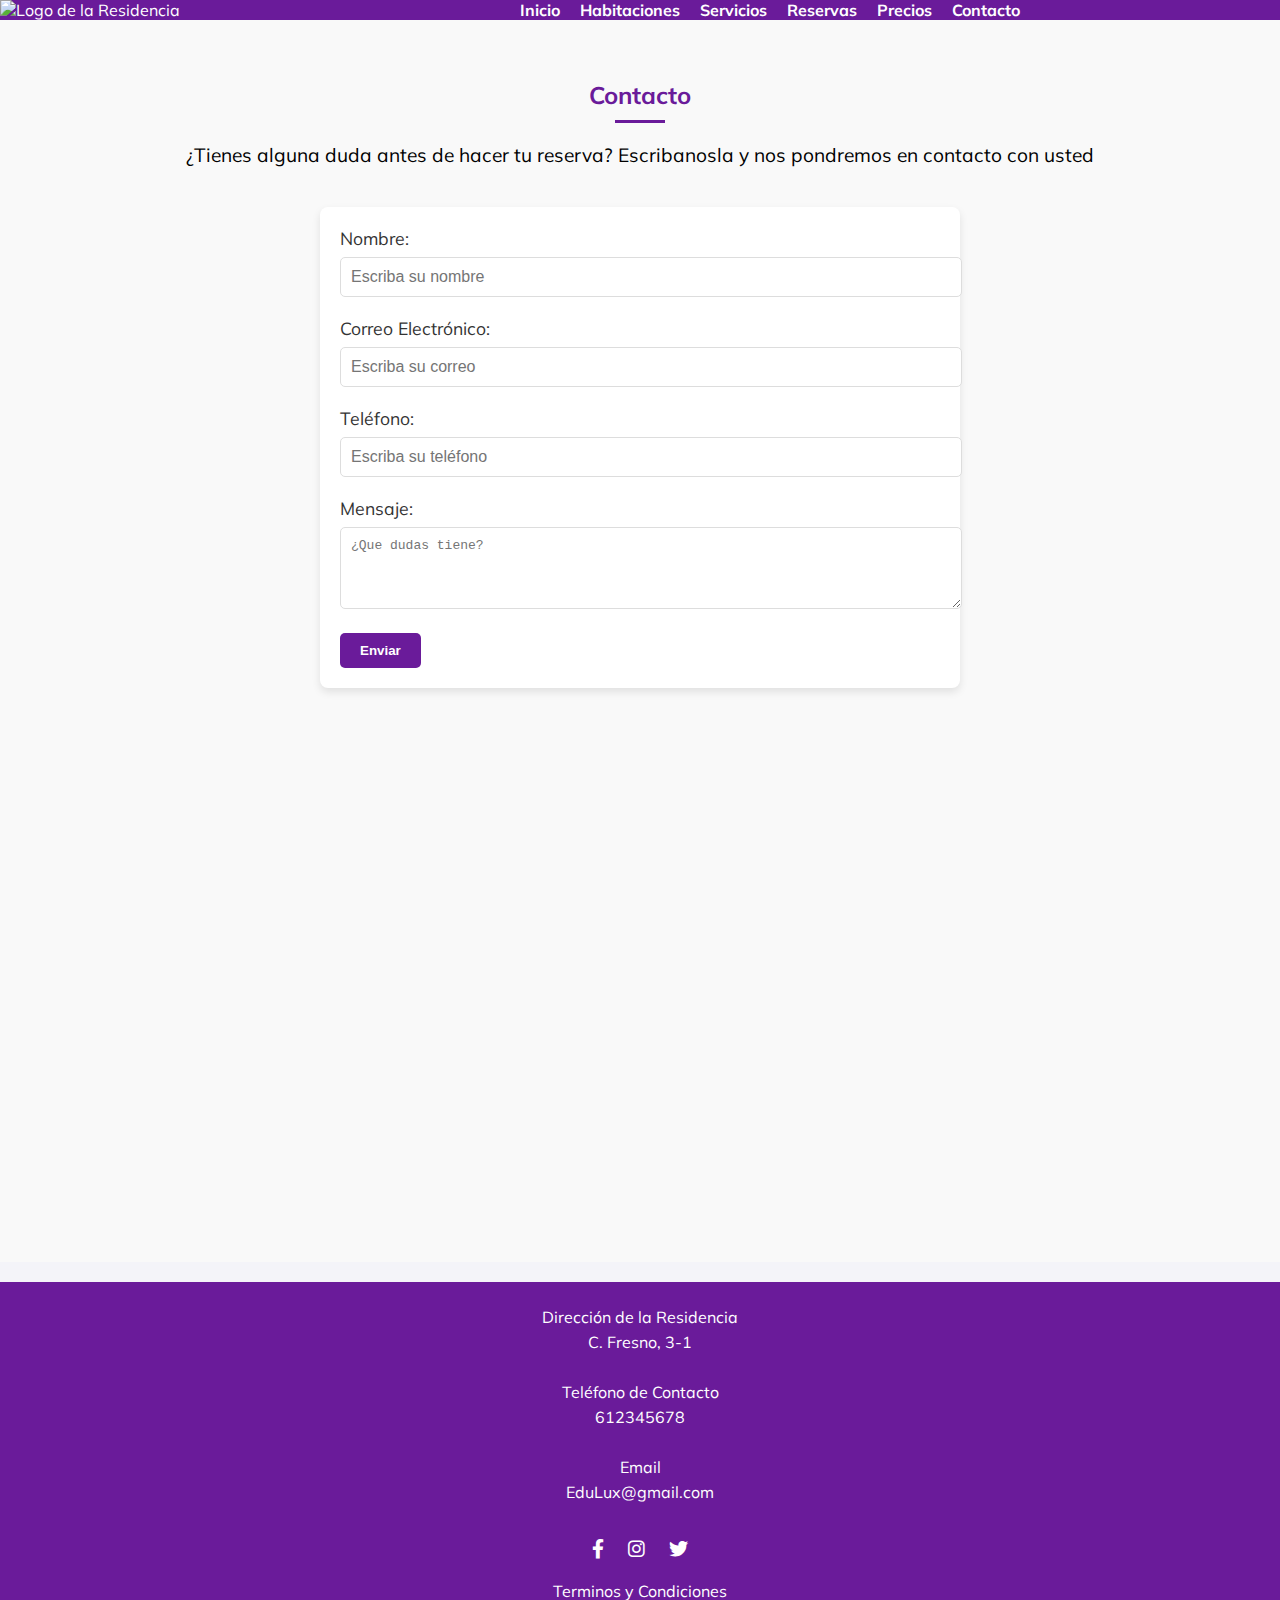
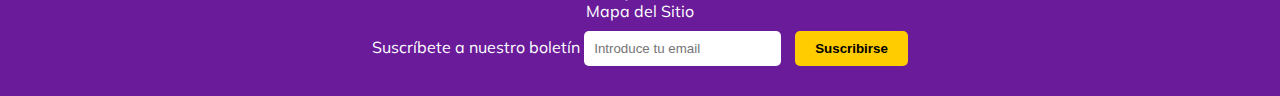
==== Proyecto Web/Contacto.html @ 8bc7a7cd "Add files via upload" ====
<!DOCTYPE html>
<html lang="es">
<head>
    <meta charset="UTF-8">
    <meta name="viewport" content="width=device-width, initial-scale=1.0">
    <title>Contacto - EduLux</title>
    <link rel="stylesheet" href="Contacto.css">
    <link rel="stylesheet" href="https://cdnjs.cloudflare.com/ajax/libs/font-awesome/6.0.0-beta3/css/all.min.css">
    <link rel="shortcut icon" type="image/png" href="./Images/favicon__1_-remo vebg-preview.png">
    <link rel="preconnect" href="https://fonts.googleapis.com">
    <link rel="preconnect" href="https://fonts.gstatic.com" crossorigin>
    <link href="https://fonts.googleapis.com/css2?family=Mulish:ital,wght@0,200..1000;1,200..1000&display=swap" rel="stylesheet">
</head>
<body>
    <header>
        <div class="logotipo">
            <img src="./Images/EduLux.png" alt="Logo de la Residencia">
        </div>
        <nav>
            <ul>
                <li><a href="index.html">Inicio</a></li>
                <li><a href="Habitaciones.html">Habitaciones</a></li>
                <li><a href="Servicios.html">Servicios</a></li>
                <li><a href="Reservas.html">Reservas</a></li>
                <li><a href="Precios.html">Precios</a></li>
                <li><a href="Contacto.html">Contacto</a></li>
            </ul>
        </nav>
    </header>
    <section class="contacto">
        <h2>Contacto</h2>
        <p>¿Tienes alguna duda antes de hacer tu reserva? Escribanosla y nos pondremos en contacto con usted</p>
        <form action="#" method="POST" class="formulario-contacto">
            <label for="nombre">Nombre:</label>
            <input type="text" id="nombre" name="nombre" placeholder="Escriba su nombre" required>

            <label for="email">Correo Electrónico:</label>
            <input type="email" id="email" name="email" placeholder="Escriba su correo" required>

            <label for="telefono">Teléfono:</label>
            <input type="tel" id="telefono" name="telefono" placeholder="Escriba su teléfono" required>

            <label for="mensaje">Mensaje:</label>
            <textarea id="mensaje" name="mensaje" rows="4" placeholder="¿Que dudas tiene?" required></textarea>

            <button type="submit">Enviar</button>
        </form>
        <div class="mapa" id="Mapa">
            <iframe src="https://www.google.com/maps/embed?pb=!1m18!1m12!1m3!1d3181.835035618376!2d-1.9460733242070096!3d37.386794179837166!2m3!1f0!2f0!3f0!3m2!1i1024!2i768!4f13.1!3m3!1m2!1s0xd7a9eb18624a109%3A0x2b2b2c34c79f2c8f!2sC.%20Fresno%2C%203-1%2C%2004600%20Hu%C3%A9rcal-Overa%2C%20Almer%C3%ADa!5e0!3m2!1ses!2ses!4v1672441807432!5m2!1ses!2ses" width="600" height="450" style="border:0;" allowfullscreen="" loading="lazy"></iframe>
        </div>
    </section>
    <footer>
        <div class="info-contacto">
            <p>Dirección de la Residencia</p>
            <p>C. Fresno, 3-1</p>
            <br>
            <p>Teléfono de Contacto</p>
            <p>612345678</p>
            <br>
            <p>Email</p>
            <p>EduLux@gmail.com</p>
            <br>
            <div class="redes-sociales">
                <a href="#"><i class="fab fa-facebook-f"></i></a>
                <a href="#"><i class="fab fa-instagram"></i></a>
                <a href="#"><i class="fab fa-twitter"></i></a>
            </div>
        </div>
        <div class="enlaces-rapidos">
            <a href="./Terminos y Condiciones.html">Terminos y Condiciones</a>
            <br>
            <a href="Contacto.html#Mapa">Mapa del Sitio</a>
        </div>
        <div class="boletin">
            <form action="#">
                <label for="email">Suscríbete a nuestro boletín</label>
                <input type="email" id="email" name="email" placeholder="Introduce tu email">
                <button type="submit">Suscribirse</button>
            </form>
        </div>
    </footer>
</body>
</html>
---- Proyecto Web/Contacto.css ----
/** EduLux Trabajo
 * !Aitor Jerez Clemente
 * ?14/11/2024
 */

/* Establece el comportamiento de desplazamiento suave en toda la página */
html{
    scroll-behavior: smooth;
}

/* Estilo general para el cuerpo de la página, incluyendo la fuente y el fondo */
body {
    font-family: "Mulish", sans-serif;
    margin: 0;
    padding: 0;
    box-sizing: border-box;
    background-color: #f4f4f9;
}

/* Estilo para el encabezado, que incluye el logo y la barra de navegación */
header {
    display: flex;
    align-items: center;
    background-color: #6a1b9a;
    color: white;
    position: sticky;
    top: 0;
    z-index: 1000;
    padding-right: 10px;
}

/* Establece el tamaño del logotipo dentro del encabezado */
header .logotipo img {
    height: 100px;
}

/* Estilo para la barra de navegación, incluyendo lista de elementos */
header nav ul {
    list-style: none;
    display: flex;
    margin: auto;
    padding-left: 320px;
}

/* Espaciado entre los elementos de la barra de navegación */
header nav ul li {
    margin-left: 20px;
}

/* Estilo para los enlaces dentro de la barra de navegación */
header nav ul li a {
    color: white;
    text-decoration: none;
    font-weight: bold;
    transition: color 0.3s;
}

/* Efecto de cambio de color al pasar el cursor sobre los enlaces */
header nav ul li a:hover {
    color: #ffcc00;
}

/* Estilos para la sección de contacto, incluyendo su título y formulario */
.contacto {
    padding: 40px 20px;
    text-align: center;
    background-color: #f9f9f9;
}

/* Estilo para el título de la sección de contacto */
.contacto h2 {
    color: #6a1b9a;
    margin-bottom: 20px;
    position: relative;
}

/* Añade una línea debajo del título de la sección de contacto */
.contacto h2::after {
    content: "";
    width: 50px;
    height: 3px;
    background: #6a1b9a;
    display: block;
    margin: 10px auto;
}

/* Estilo para el párrafo dentro de la sección de contacto */
.contacto p {
    font-size: 1.2em;
    margin-bottom: 40px;
}

/* Estilo general para el formulario de contacto */
.formulario-contacto {
    max-width: 600px;
    margin: 0 auto;
    background-color: white;
    padding: 20px;
    border-radius: 8px;
    width: 100%;
    box-shadow: 0 4px 8px rgba(0, 0, 0, 0.1);
    text-align: left;
}

/* Estilo para las etiquetas de los campos del formulario */
.formulario-contacto label {
    display: block;
    font-size: 1.1em;
    margin-bottom: 8px;
    color: #333;
}

/* Estilo para los campos de entrada y área de texto del formulario */
.formulario-contacto input, 
.formulario-contacto textarea {
    width: 100%;
    padding: 10px;
    margin-bottom: 20px;
    border: 1px solid #ddd;
    border-radius: 5px;
    font-size: 1em;
    color: #555;
}

/* Estilo para el botón de envío del formulario */
.formulario-contacto button {
    padding: 10px 20px;
    background-color: #6a1b9a;
    color: white;
    border: none;
    border-radius: 5px;
    font-weight: bold;
    cursor: pointer;
    transition: background-color 0.3s;
}

/* Efecto de cambio de color al pasar el cursor sobre el botón */
.formulario-contacto button:hover {
    background-color: #4a0d70;
}

/* Estilos para la sección del mapa, incluyendo el iframe */
.mapa {
    margin: 40px auto;
    max-width: 600px;
    text-align: center;
}

.mapa iframe {
    width: 100%;
    border: none;
    border-radius: 8px;
}

/* Estilo para el pie de página */
footer {
    background-color: #6a1b9a;
    color: white;
    padding: 20px;
    text-align: center;
    margin-top: 20px;
}

/* Estilo para la información de contacto en el pie de página */
.info-contacto {
    text-align: center;
    margin-bottom: 20px;
}

.info-contacto p {
    margin: 5px 0;
}

/* Estilo para los enlaces de redes sociales en el pie de página */
.redes-sociales {
    margin: 10px 0;
}

.redes-sociales a {
    color: white;
    margin: 0 10px;
    text-decoration: none;
    font-size: 1.2em;
}

/* Efecto de cambio de color al pasar el cursor sobre los enlaces de redes sociales */
.redes-sociales a:hover {
    color: #ffcc00;
}

/* Estilos para los enlaces rápidos y boletín de noticias */
.enlaces-rapidos, .boletin {
    text-align: center;
    margin: 10px 0;
}

.enlaces-rapidos a, .boletin a {
    color: white;
    text-decoration: none;
}

/* Estilo para el campo de correo electrónico del formulario del boletín */
.boletin input[type="email"] {
    padding: 10px;
    border: none;
    border-radius: 5px;
    margin-right: 10px;
}

/* Estilo para el botón de suscripción al boletín */
.boletin button {
    padding: 10px 20px;
    background-color: #ffcc00;
    border: none;
    border-radius: 5px;
    font-weight: bold;
    cursor: pointer;
}

/* Efecto de cambio de color al pasar el cursor sobre el botón del boletín */
.boletin button:hover {
    background-color: #e6b800;
}


/* Media query */
@media (max-width: 768px) {

    header nav ul {
        padding-left: 20px;
    }

    header nav ul li {
        margin-left: 10px;
    }

    .contacto h2 {
        font-size: 1.5em;
    }

    .formulario-contacto {
        max-width: 100%;
        padding: 15px;
    }

    .formulario-contacto label {
        font-size: 1em;
    }

    .formulario-contacto input,
    .formulario-contacto textarea {
        font-size: 0.9em;
    }

    .mapa {
        margin: 20px auto;
        max-width: 100%;
    }

    footer {
        padding: 15px;
    }

    .info-contacto {
        margin-bottom: 10px;
    }

    .redes-sociales a {
        font-size: 1em;
        margin: 0 5px;
    }

    .boletin input[type="email"] {
        font-size: 0.9em;
        padding: 8px;
    }

    .boletin button {
        padding: 8px 15px;
    }
}
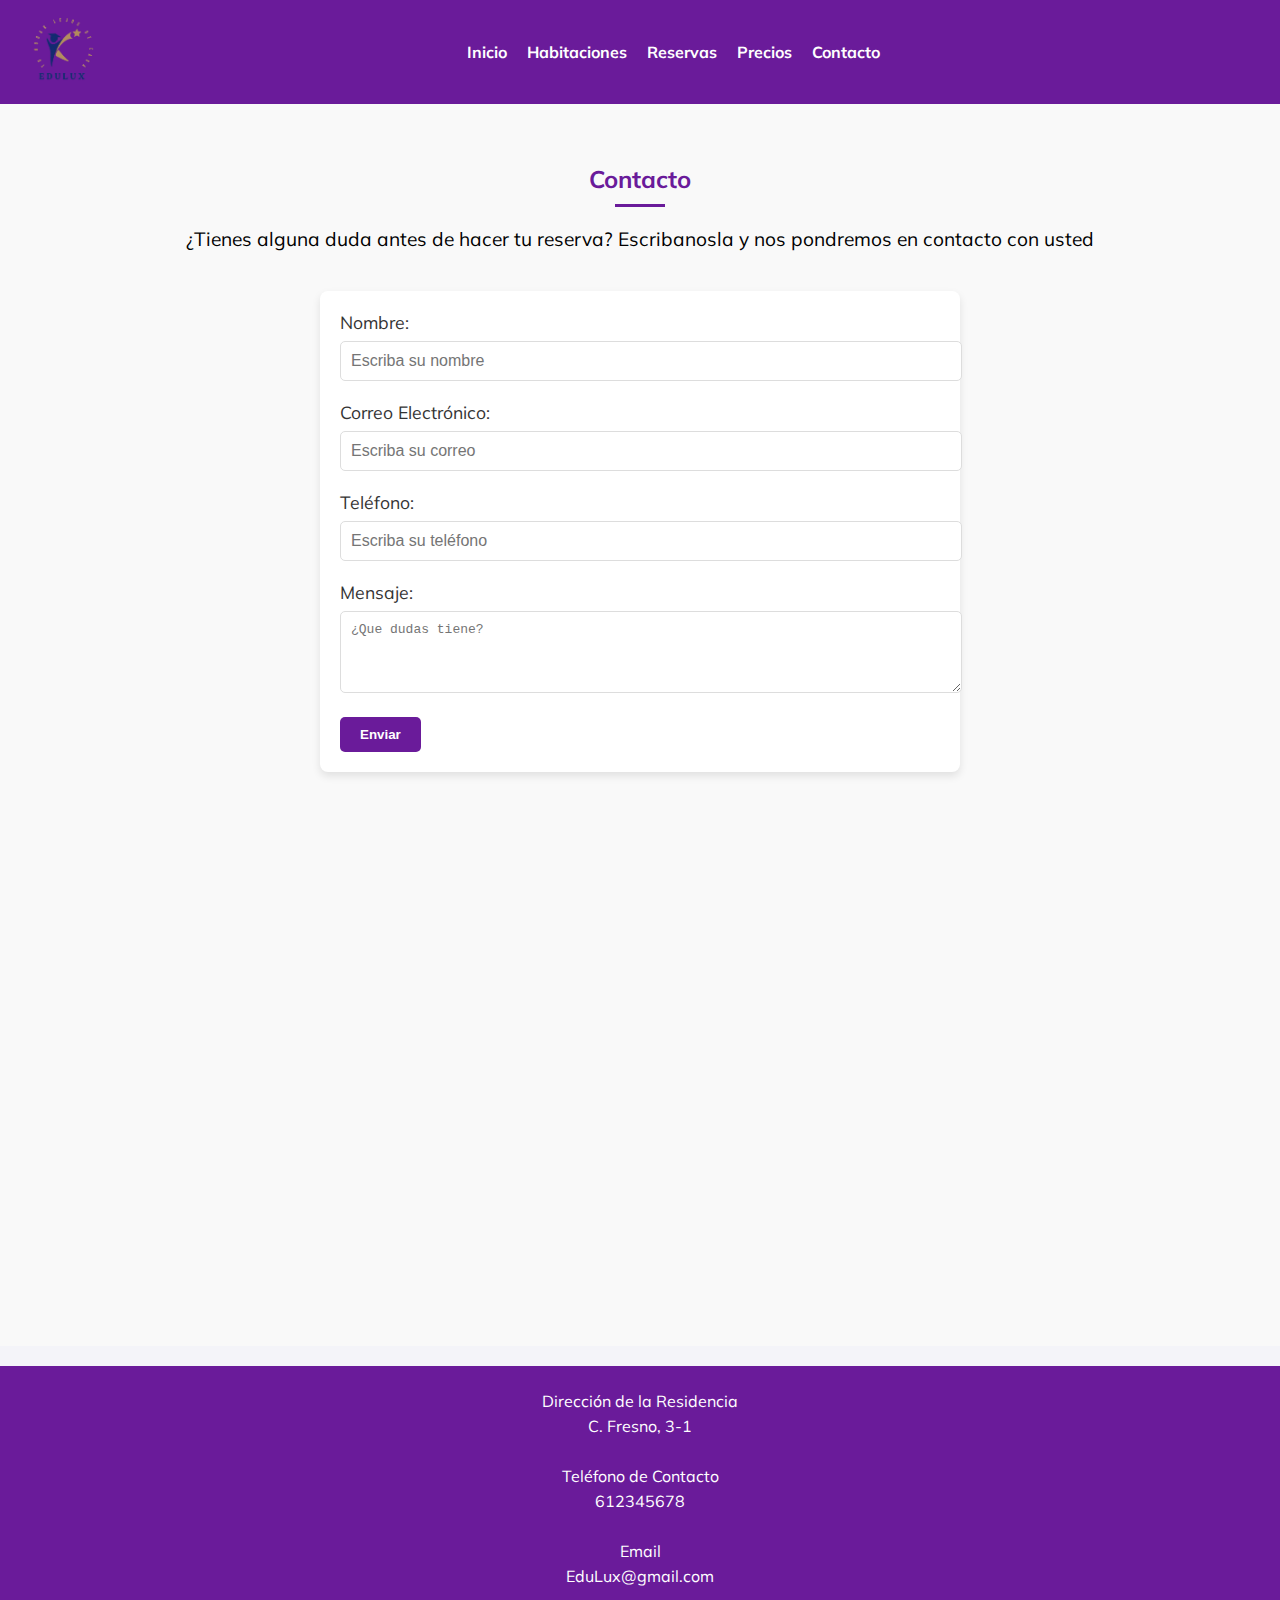
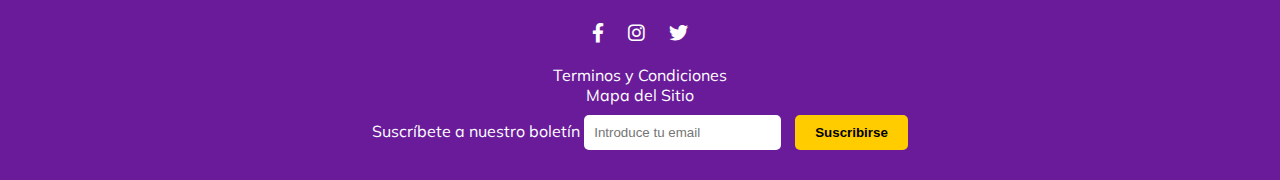
==== commit e5311771: "Add files via upload" ====
--- a/Proyecto Web/Contacto.html
+++ b/Proyecto Web/Contacto.html
@@ -20,7 +20,6 @@
             <ul>
                 <li><a href="index.html">Inicio</a></li>
                 <li><a href="Habitaciones.html">Habitaciones</a></li>
-                <li><a href="Servicios.html">Servicios</a></li>
                 <li><a href="Reservas.html">Reservas</a></li>
                 <li><a href="Precios.html">Precios</a></li>
                 <li><a href="Contacto.html">Contacto</a></li>
